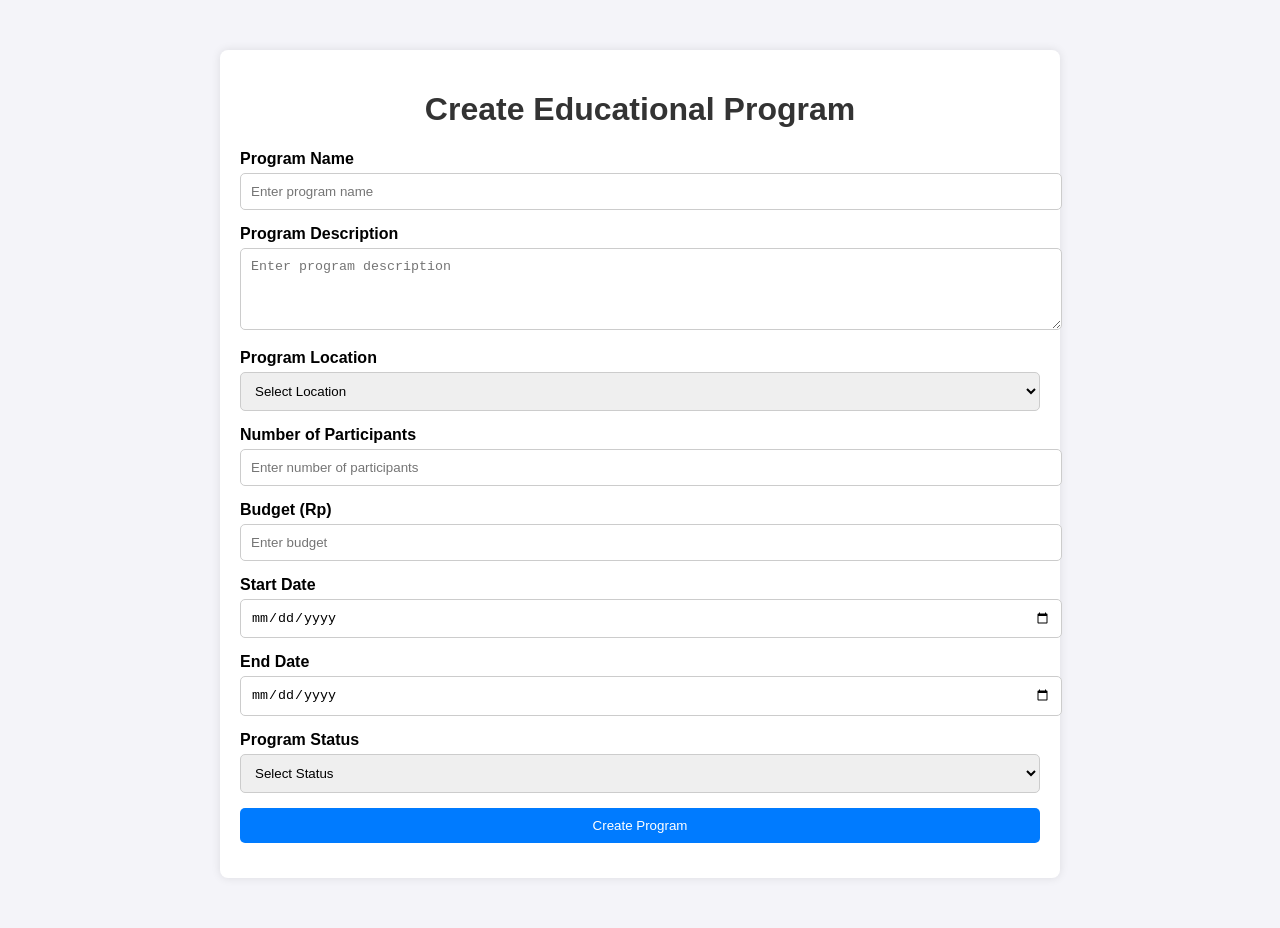
==== templates/Create_Program.html @ 9c0c82a4 "program hahahaha" ====
<!DOCTYPE html>
<html lang="en">
<head>
    <meta charset="UTF-8">
    <meta name="viewport" content="width=device-width, initial-scale=1.0">
    <title>Create Program - Educational Program</title>
    <link rel="stylesheet" href="https://cdnjs.cloudflare.com/ajax/libs/font-awesome/6.0.0-beta3/css/all.min.css">
    <style>
        body {
            font-family: Arial, sans-serif;
            margin: 0;
            padding: 0;
            background-color: #f4f4f9;
        }
        .container {
            max-width: 800px;
            margin: 50px auto;
            background: #fff;
            padding: 20px;
            border-radius: 8px;
            box-shadow: 0 0 10px rgba(0, 0, 0, 0.1);
        }
        h1 {
            text-align: center;
            color: #333;
        }
        form {
            margin-top: 20px;
        }
        label {
            display: block;
            margin-bottom: 5px;
            font-weight: bold;
        }
        input, textarea, select, button {
            width: 100%;
            padding: 10px;
            margin-bottom: 15px;
            border: 1px solid #ccc;
            border-radius: 5px;
        }
        button {
            background-color: #007BFF;
            color: white;
            border: none;
            cursor: pointer;
        }
        button:hover {
            background-color: #0056b3;
        }
    </style>
</head>
<body>
    <div class="container">
        <h1>Create Educational Program</h1>

        <!-- Create Form -->
        <form id="createForm" action="/create_program" method="POST">
            <label for="programName">Program Name</label>
            <input type="text" id="programName" name="programName" placeholder="Enter program name" required>

            <label for="description">Program Description</label>
            <textarea id="description" name="description" rows="4" placeholder="Enter program description"></textarea>

            <label for="location">Program Location</label>
            <select id="location" name="location" required>
                <option value="">Select Location</option>
                <option value="Jakarta">Jakarta</option>
                <option value="Surabaya">Surabaya</option>
                <option value="Bandung">Bandung</option>
                <option value="Yogyakarta">Yogyakarta</option>
                <option value="Semarang">Semarang</option>
                <option value="Medan">Medan</option>
                <option value="Makassar">Makassar</option>
                <option value="Denpasar">Denpasar</option>
                <option value="Balikpapan">Balikpapan</option>
                <option value="Palembang">Palembang</option>
            </select>

            <label for="participants">Number of Participants</label>
            <input type="number" id="participants" name="participants" placeholder="Enter number of participants" required>

            <label for="budget">Budget (Rp)</label>
            <input type="number" id="budget" name="budget" placeholder="Enter budget" required>

            <label for="startDate">Start Date</label>
            <input type="date" id="startDate" name="startDate" required>

            <label for="endDate">End Date</label>
            <input type="date" id="endDate" name="endDate" required>

            <label for="status">Program Status</label>
            <select id="status" name="status" required>
                <option value="">Select Status</option>
                <option value="Ongoing">Ongoing</option>
                <option value="Completed">Completed</option>
                <option value="Cancelled">Cancelled</option>
            </select>

            <button type="submit" id="createButton">Create Program</button>
        </form>
    </div>
</body>
</html>
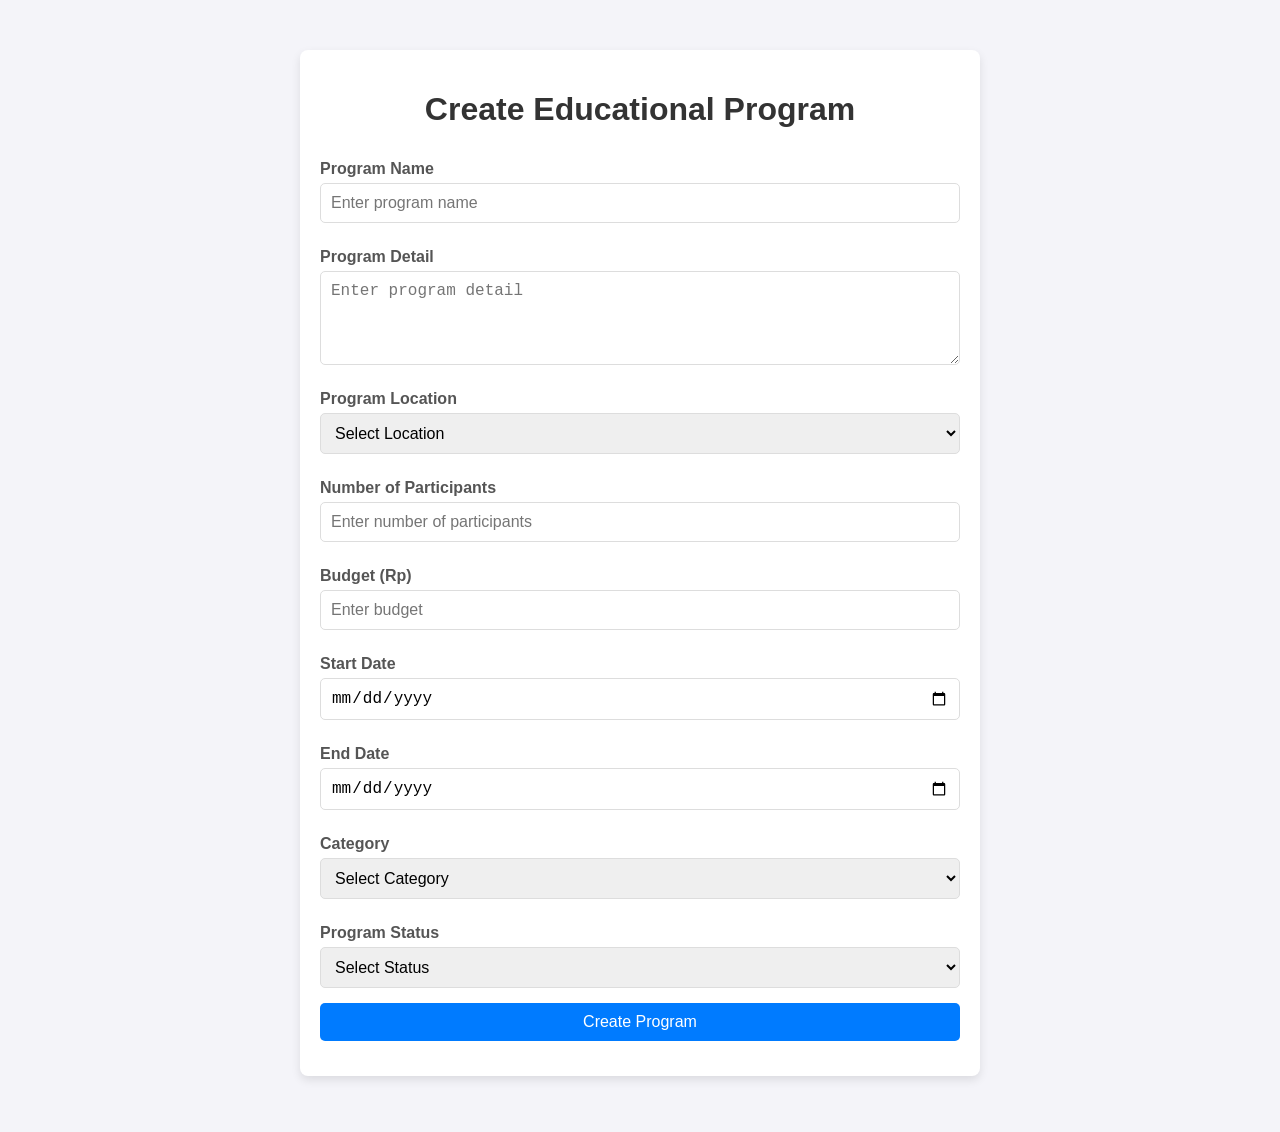
==== commit e67aaa13: "program list anjay tpi ui profile masi buluk ygy" ====
--- a/templates/Create_Program.html
+++ b/templates/Create_Program.html
@@ -3,47 +3,52 @@
 <head>
     <meta charset="UTF-8">
     <meta name="viewport" content="width=device-width, initial-scale=1.0">
-    <title>Create Program - Educational Program</title>
-    <link rel="stylesheet" href="https://cdnjs.cloudflare.com/ajax/libs/font-awesome/6.0.0-beta3/css/all.min.css">
+    <title>Create Educational Program</title>
     <style>
         body {
             font-family: Arial, sans-serif;
+            background-color: #f4f4f9;
             margin: 0;
             padding: 0;
-            background-color: #f4f4f9;
         }
         .container {
-            max-width: 800px;
+            width: 50%;
             margin: 50px auto;
             background: #fff;
             padding: 20px;
             border-radius: 8px;
-            box-shadow: 0 0 10px rgba(0, 0, 0, 0.1);
+            box-shadow: 0 4px 10px rgba(0, 0, 0, 0.1);
         }
         h1 {
             text-align: center;
             color: #333;
         }
         form {
-            margin-top: 20px;
+            display: flex;
+            flex-direction: column;
         }
         label {
-            display: block;
-            margin-bottom: 5px;
+            margin: 10px 0 5px;
             font-weight: bold;
+            color: #555;
         }
-        input, textarea, select, button {
-            width: 100%;
+        input, select, textarea, button {
             padding: 10px;
             margin-bottom: 15px;
-            border: 1px solid #ccc;
+            border: 1px solid #ddd;
             border-radius: 5px;
+            font-size: 16px;
+        }
+        input:focus, select:focus, textarea:focus {
+            border-color: #007bff;
+            outline: none;
         }
         button {
-            background-color: #007BFF;
-            color: white;
+            background-color: #007bff;
+            color: #fff;
             border: none;
             cursor: pointer;
+            transition: background-color 0.3s;
         }
         button:hover {
             background-color: #0056b3;
@@ -59,8 +64,8 @@
             <label for="programName">Program Name</label>
             <input type="text" id="programName" name="programName" placeholder="Enter program name" required>
 
-            <label for="description">Program Description</label>
-            <textarea id="description" name="description" rows="4" placeholder="Enter program description"></textarea>
+            <label for="detail">Program Detail</label>
+            <textarea id="detail" name="detail" rows="4" placeholder="Enter program detail" required></textarea>
 
             <label for="location">Program Location</label>
             <select id="location" name="location" required>
@@ -78,10 +83,10 @@
             </select>
 
             <label for="participants">Number of Participants</label>
-            <input type="number" id="participants" name="participants" placeholder="Enter number of participants" required>
+            <input type="number" id="participants" name="participants" min="1" placeholder="Enter number of participants" required>
 
             <label for="budget">Budget (Rp)</label>
-            <input type="number" id="budget" name="budget" placeholder="Enter budget" required>
+            <input type="number" id="budget" name="budget" min="1" placeholder="Enter budget" required>
 
             <label for="startDate">Start Date</label>
             <input type="date" id="startDate" name="startDate" required>
@@ -89,12 +94,25 @@
             <label for="endDate">End Date</label>
             <input type="date" id="endDate" name="endDate" required>
 
+            <label for="category">Category</label>
+            <select id="category" name="category" required>
+                <option value="">Select Category</option>
+                <option value="TK">TK</option>
+                <option value="SD">SD</option>
+                <option value="SMP">SMP</option>
+                <option value="SMA">SMA</option>
+                <option value="SMK">SMK</option>
+                <option value="Perguruan Tinggi">Perguruan Tinggi</option>
+                <option value="Umum">Umum</option>
+            </select>
+
             <label for="status">Program Status</label>
             <select id="status" name="status" required>
                 <option value="">Select Status</option>
                 <option value="Ongoing">Ongoing</option>
                 <option value="Completed">Completed</option>
                 <option value="Cancelled">Cancelled</option>
+                <option value="Coming Soon">Coming Soon</option>
             </select>
 
             <button type="submit" id="createButton">Create Program</button>
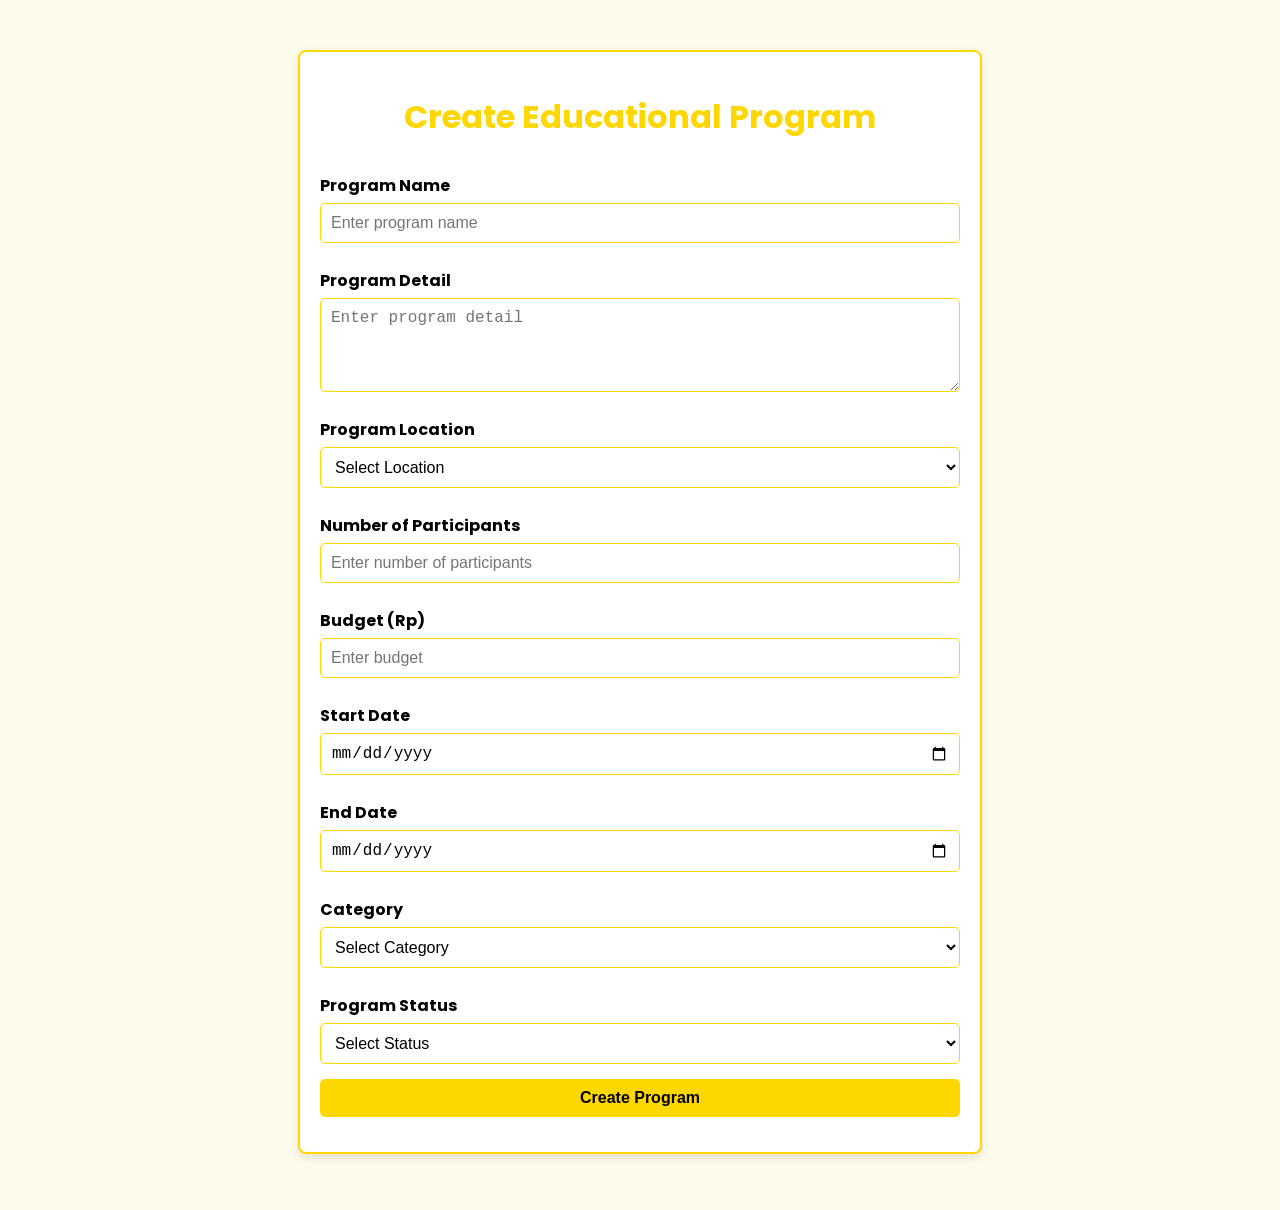
==== commit 31e43e56: "ui beres semua seng sisa update yuhuuu" ====
--- a/templates/Create_Program.html
+++ b/templates/Create_Program.html
@@ -4,12 +4,14 @@
     <meta charset="UTF-8">
     <meta name="viewport" content="width=device-width, initial-scale=1.0">
     <title>Create Educational Program</title>
+    <link href="https://fonts.googleapis.com/css2?family=Poppins:wght@400;600&display=swap" rel="stylesheet">
     <style>
         body {
-            font-family: Arial, sans-serif;
-            background-color: #f4f4f9;
+            font-family: 'Poppins', sans-serif;
+            background-color: #fffbea; /* Kuning pucat */
             margin: 0;
             padding: 0;
+            color: #000; /* Hitam */
         }
         .container {
             width: 50%;
@@ -18,10 +20,11 @@
             padding: 20px;
             border-radius: 8px;
             box-shadow: 0 4px 10px rgba(0, 0, 0, 0.1);
+            border: 2px solid #ffd700; /* Kuning emas */
         }
         h1 {
             text-align: center;
-            color: #333;
+            color: #ffd700; /* Kuning emas */
         }
         form {
             display: flex;
@@ -30,28 +33,31 @@
         label {
             margin: 10px 0 5px;
             font-weight: bold;
-            color: #555;
+            color: #000;
         }
         input, select, textarea, button {
             padding: 10px;
             margin-bottom: 15px;
-            border: 1px solid #ddd;
+            border: 1px solid #ffd700;
             border-radius: 5px;
             font-size: 16px;
+            background-color: #fff;
+            color: #000;
         }
         input:focus, select:focus, textarea:focus {
-            border-color: #007bff;
+            border-color: #ffd700;
             outline: none;
         }
         button {
-            background-color: #007bff;
-            color: #fff;
+            background-color: #ffd700; /* Kuning emas */
+            color: #000; /* Hitam */
             border: none;
             cursor: pointer;
+            font-weight: bold;
             transition: background-color 0.3s;
         }
         button:hover {
-            background-color: #0056b3;
+            background-color: #e0be00; /* Kuning tua */
         }
     </style>
 </head>
@@ -60,7 +66,7 @@
         <h1>Create Educational Program</h1>
 
         <!-- Create Form -->
-        <form id="createForm" action="/create_program" method="POST">
+        <form id="createForm" action="/create_program" method="POST" onsubmit="return confirm('Are you sure you want to create this program?');">
             <label for="programName">Program Name</label>
             <input type="text" id="programName" name="programName" placeholder="Enter program name" required>
 
